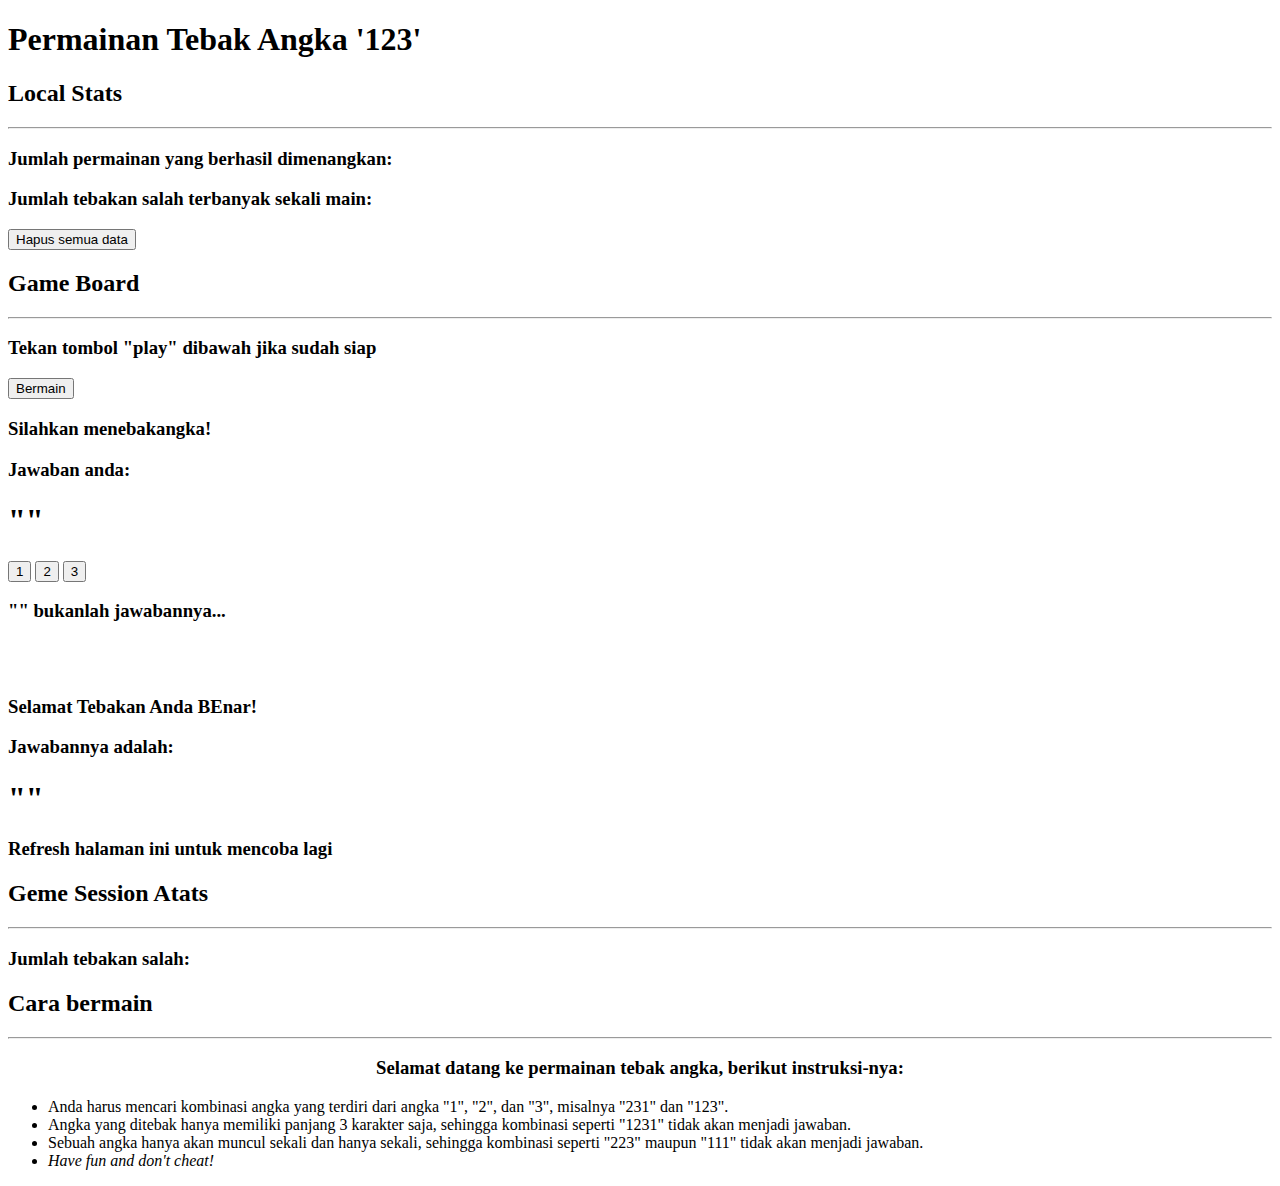
==== tebak_angka/index.html @ d7748fc1 "membuat kerangka di html" ====
<!DOCTYPE html>
<html lang="en">

<head>
    <meta charset="UTF-8">
    <meta name="viewport" content="width=device-width, initial-scale=1.0">
    <title>Tebak Angka 123</title>
    <link rel="stylesheet" href="style.css">
</head>

<body>
    <h1>Permainan Tebak Angka '123'</h1>
    <div class="contents">
        <div class="child-content" id="total-stats">
            <h2>Local Stats</h2>
            <hr>
            <div id="all-local-stats">
                <div class="local-stat-item">
                    <h3>Jumlah permainan yang berhasil dimenangkan:</h3>
                    <h3 id="local-total-victory-field"></h3>
                </div>
                <div class="local-stat-item">
                    <h3>Jumlah tebakan salah terbanyak sekali main:</h3>
                    <h3 id="local-maximum-attempt-field"></h3>
                </div>
                <button class="button" id="destroy-data-button">Hapus semua data</button>
            </div>
        </div>

        <div class="child-content" id="gameboard">
            <h2>Game Board</h2>
            <hr>
            <div id="before-game-display">
                <h3>Tekan tombol "play" dibawah jika sudah siap</h3>
                <button class="button" id="play-button">Bermain</button>
            </div>
            <div id="during-game-display">
                <h3>Silahkan menebakangka!</h3>
                <h3>Jawaban anda:</h3>
                <h1>"<u><span id="session-user-answer-field"></span></u>"</h1>
                <button class="answer-button" id="answer-1-button">1</button>
                <button class="answer-button" id="answer-2-button">2</button>
                <button class="answer-button" id="answer-3-button">3</button>
                <h3>"<span id="session-user-wrong-answer-field"></span>" bukanlah jawabannya...</h3><br><br>
            </div>
            <div id="after-game-display">
                <h3>Selamat Tebakan Anda BEnar!</h3>
                <h3>Jawabannya adalah: </h3>
                <h1>"<span id="session-true-answer-field"></span>"</h1>
                <h3><i></i>Refresh halaman ini untuk mencoba lagi</h3>
            </div>
        </div>

        <div class="child-content" id="session-stats">
            <h2>Geme Session Atats</h2>
            <hr>
            <div id="all-session-stats">
                <div class="session-stat-item">
                    <h3>Jumlah tebakan salah:</h3>
                    <h3 id="session-user-attempts-amount-field"></h3>
                </div>
            </div>
        </div>

        <div class="child-content" id="instructions">
            <h2>Cara bermain</h2>
            <hr>
            <h3 align="center">Selamat datang ke permainan tebak angka, berikut instruksi-nya:</h3>
            <ul id="instructions-list" align="left">
                <li>Anda harus mencari kombinasi angka yang terdiri dari angka "1", "2", dan "3", misalnya "231" dan
                    "123".</li>
                <li>Angka yang ditebak hanya memiliki panjang 3 karakter saja, sehingga kombinasi seperti "1231" tidak
                    akan menjadi jawaban.</li>
                <li>Sebuah angka hanya akan muncul sekali dan hanya sekali, sehingga kombinasi seperti "223" maupun
                    "111" tidak akan menjadi jawaban.</li>
                <li><i>Have fun and don't cheat!</i></li>
            </ul>
        </div>
    </div>

    <script src="script.js"></script>
</body>

</html>
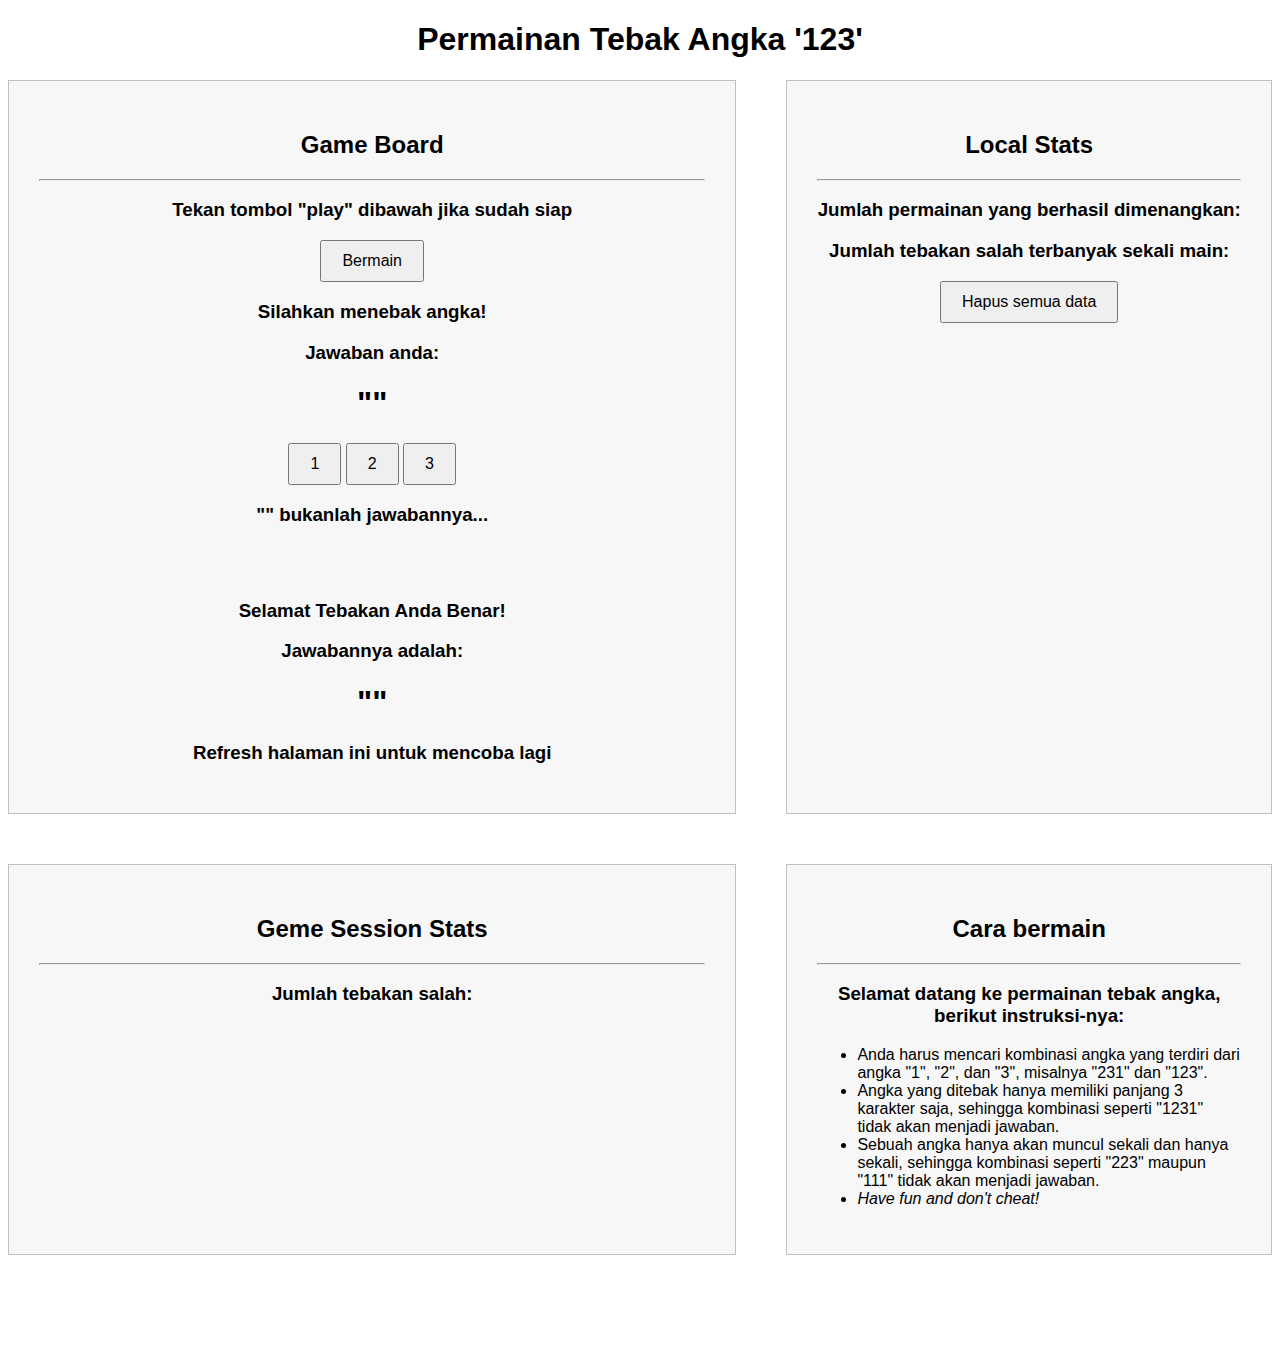
==== commit 18cd9fe2: "revisi text di html" ====
--- a/tebak_angka/index.html
+++ b/tebak_angka/index.html
@@ -35,7 +35,7 @@
                 <button class="button" id="play-button">Bermain</button>
             </div>
             <div id="during-game-display">
-                <h3>Silahkan menebakangka!</h3>
+                <h3>Silahkan menebak angka!</h3>
                 <h3>Jawaban anda:</h3>
                 <h1>"<u><span id="session-user-answer-field"></span></u>"</h1>
                 <button class="answer-button" id="answer-1-button">1</button>
@@ -44,7 +44,7 @@
                 <h3>"<span id="session-user-wrong-answer-field"></span>" bukanlah jawabannya...</h3><br><br>
             </div>
             <div id="after-game-display">
-                <h3>Selamat Tebakan Anda BEnar!</h3>
+                <h3>Selamat Tebakan Anda Benar!</h3>
                 <h3>Jawabannya adalah: </h3>
                 <h1>"<span id="session-true-answer-field"></span>"</h1>
                 <h3><i></i>Refresh halaman ini untuk mencoba lagi</h3>
@@ -52,7 +52,7 @@
         </div>
 
         <div class="child-content" id="session-stats">
-            <h2>Geme Session Atats</h2>
+            <h2>Geme Session Stats</h2>
             <hr>
             <div id="all-session-stats">
                 <div class="session-stat-item">
--- a/tebak_angka/style.css
+++ b/tebak_angka/style.css
@@ -0,0 +1,32 @@
+body {
+    text-align: center;
+    font-family: Arial, Helvetica, sans-serif;
+}
+
+.contents {
+    display: grid;
+    grid-template-columns: 1.5fr 1fr;
+    grid-template-areas:
+        'game-board' 'local-stats'
+        'geme-session' 'instruction';
+    gap: 50px;
+    max-width: 1300px;
+    margin: 0 auto;
+}
+
+.child-content {
+    border: 1px solid rgba(0, 0, 0, 0.22);
+    background-color: #f7f7f7;
+    padding: 30px;
+    box-sizing: border-box;
+}
+
+#gameboard {
+    grid-area: game-board;
+}
+
+button {
+    font-size: 1rem;
+    padding: 10px 20px;
+
+}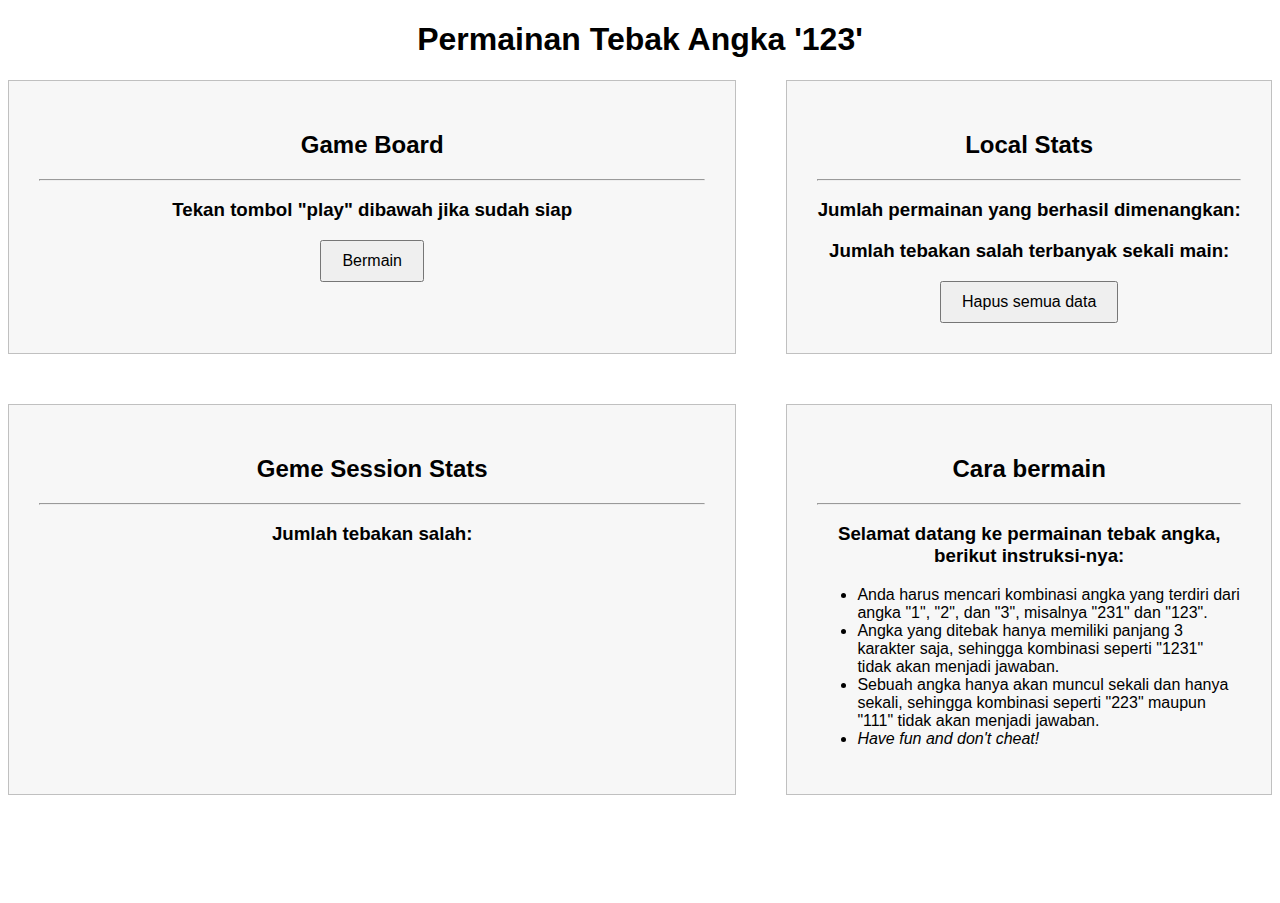
==== commit ec6cafa3: "melakukan persiapan dengan menyembunikan elemen yang belum perlu di html" ====
--- a/tebak_angka/index.html
+++ b/tebak_angka/index.html
@@ -34,7 +34,7 @@
                 <h3>Tekan tombol "play" dibawah jika sudah siap</h3>
                 <button class="button" id="play-button">Bermain</button>
             </div>
-            <div id="during-game-display">
+            <div id="during-game-display" hidden>
                 <h3>Silahkan menebak angka!</h3>
                 <h3>Jawaban anda:</h3>
                 <h1>"<u><span id="session-user-answer-field"></span></u>"</h1>
@@ -43,7 +43,7 @@
                 <button class="answer-button" id="answer-3-button">3</button>
                 <h3>"<span id="session-user-wrong-answer-field"></span>" bukanlah jawabannya...</h3><br><br>
             </div>
-            <div id="after-game-display">
+            <div id="after-game-display" hidden>
                 <h3>Selamat Tebakan Anda Benar!</h3>
                 <h3>Jawabannya adalah: </h3>
                 <h1>"<span id="session-true-answer-field"></span>"</h1>
